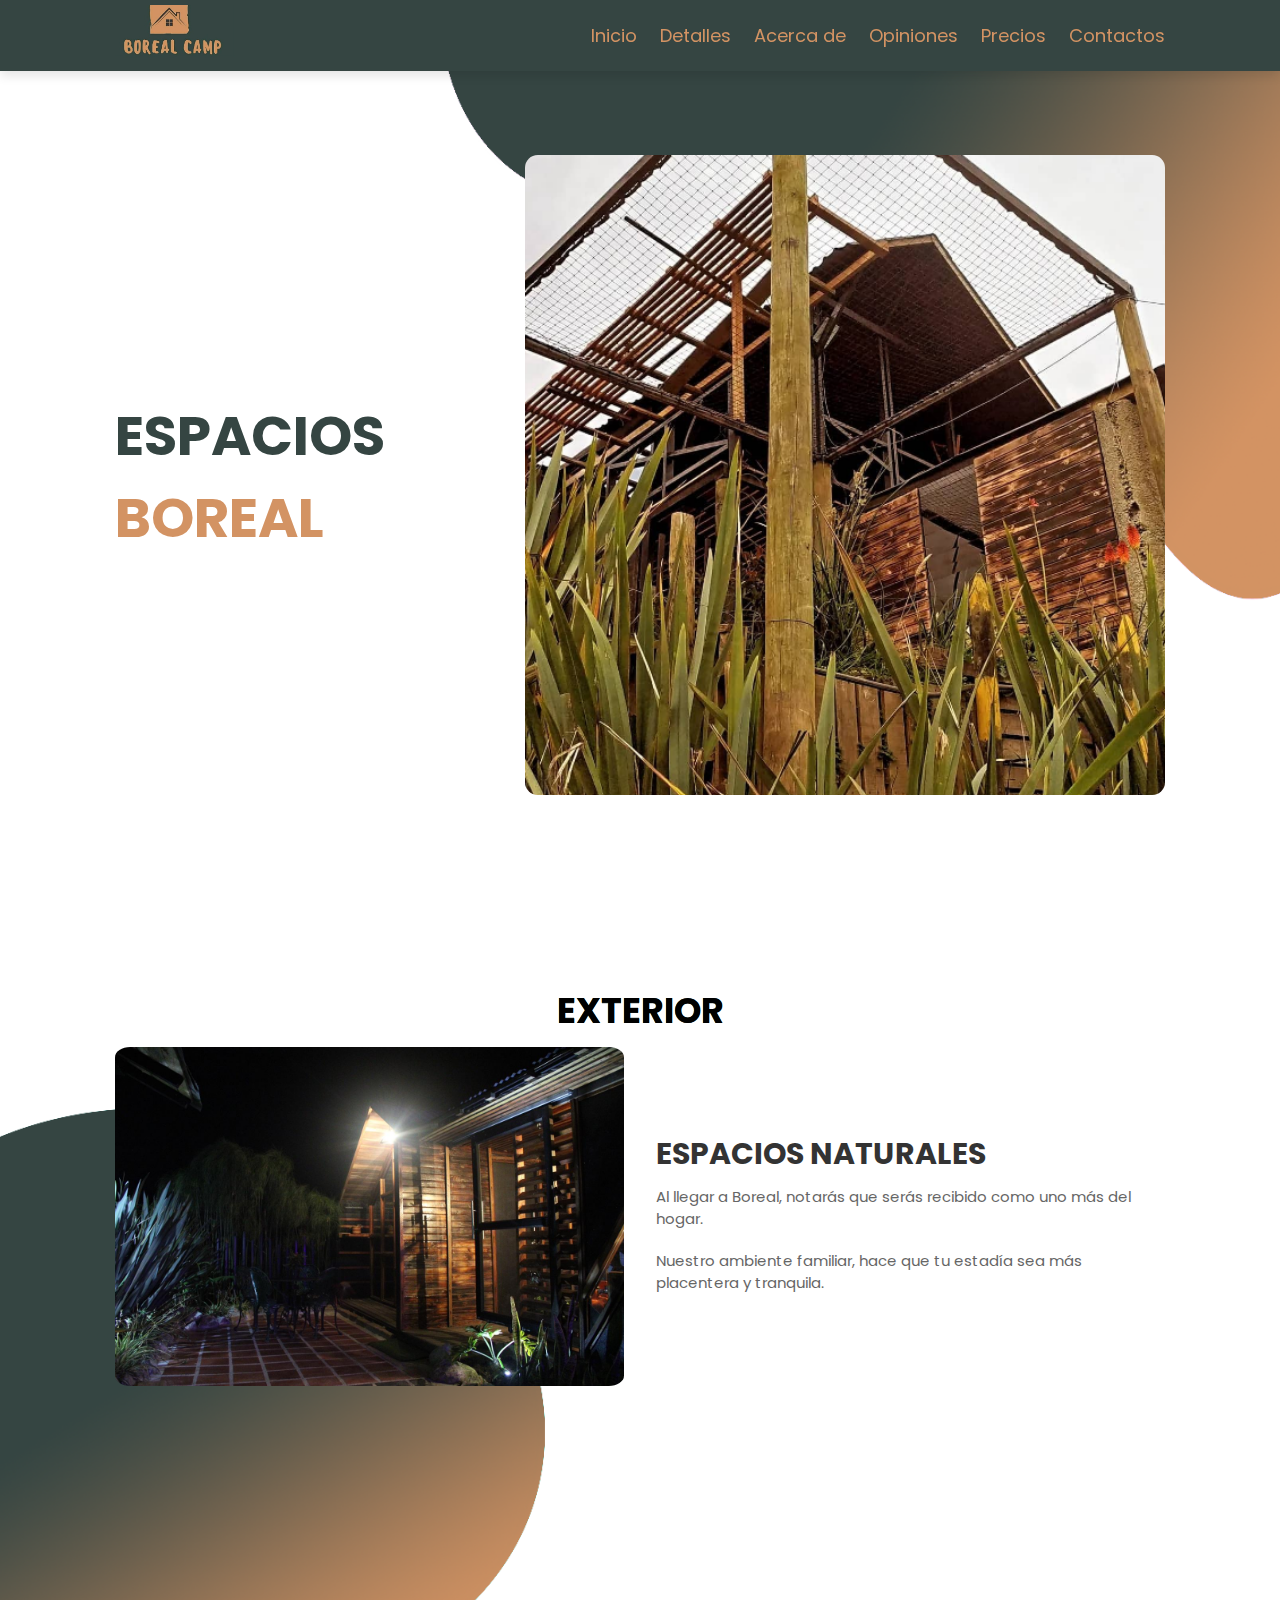
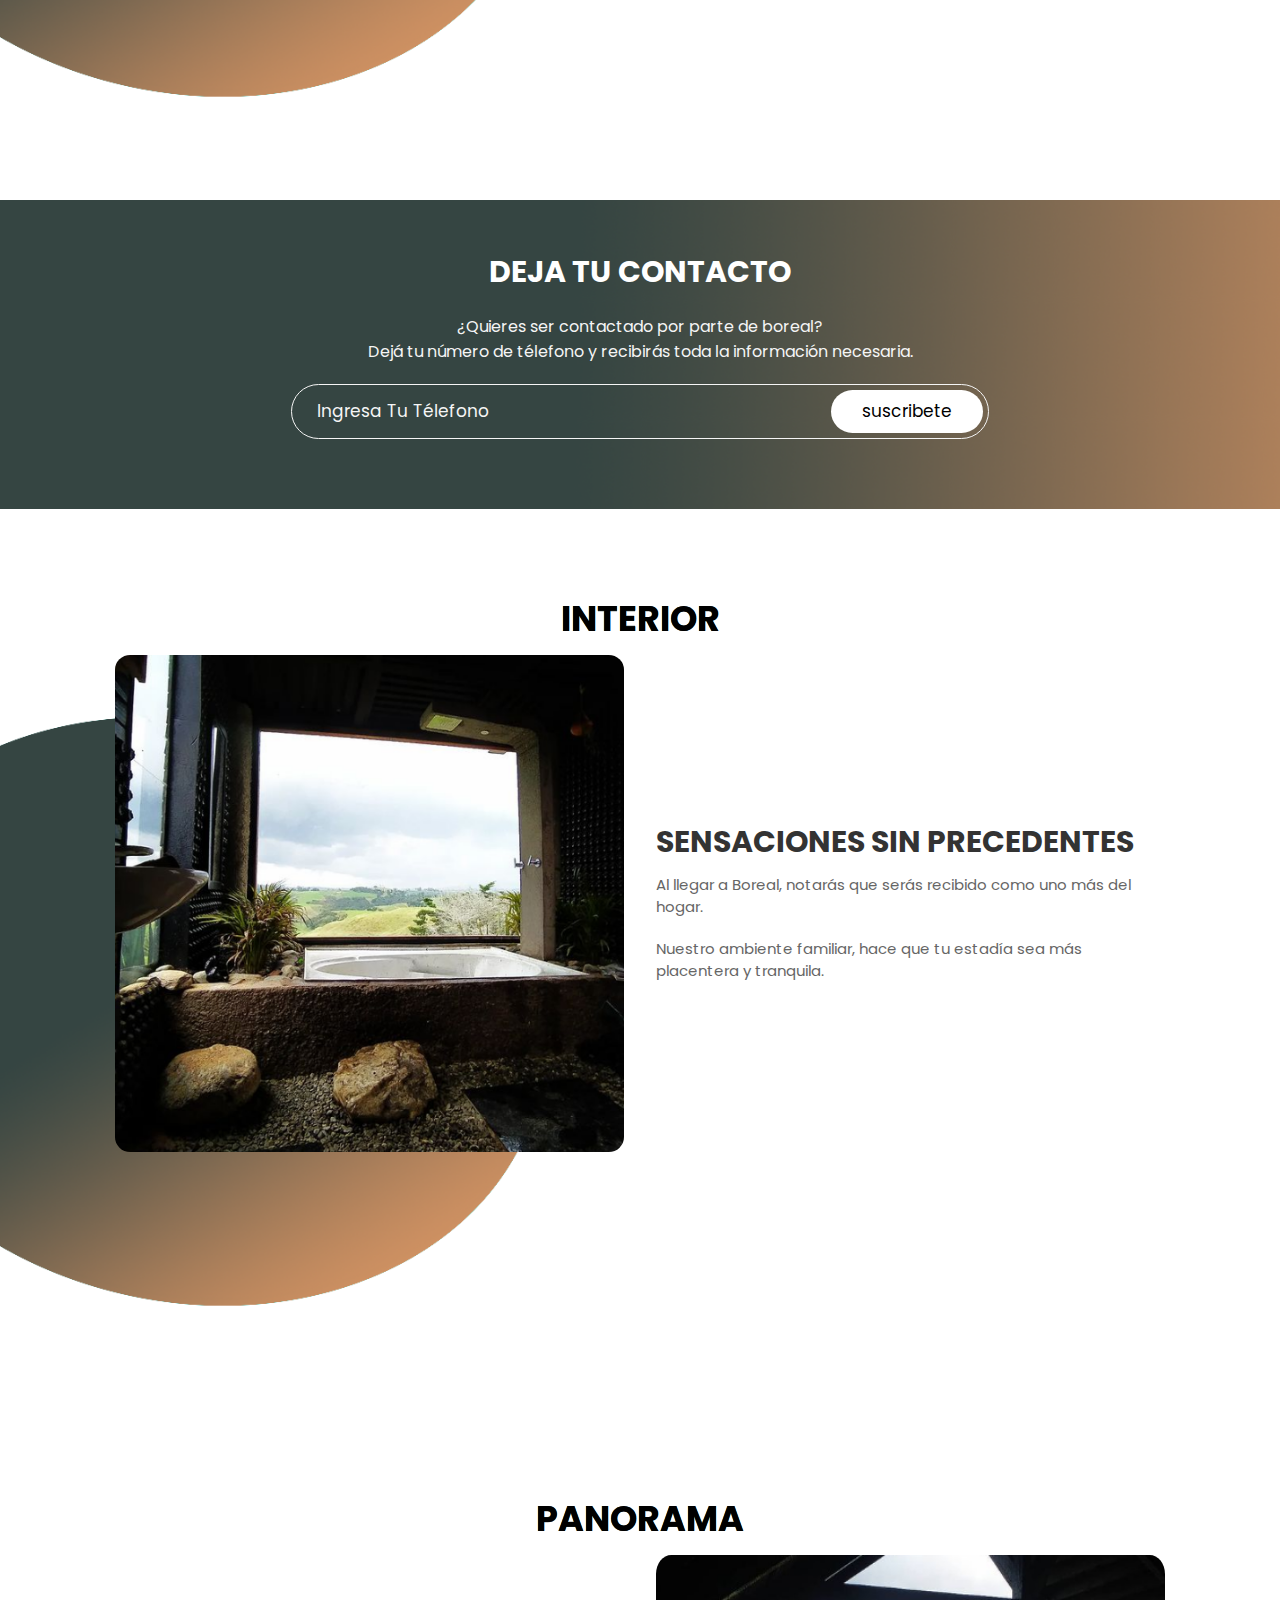
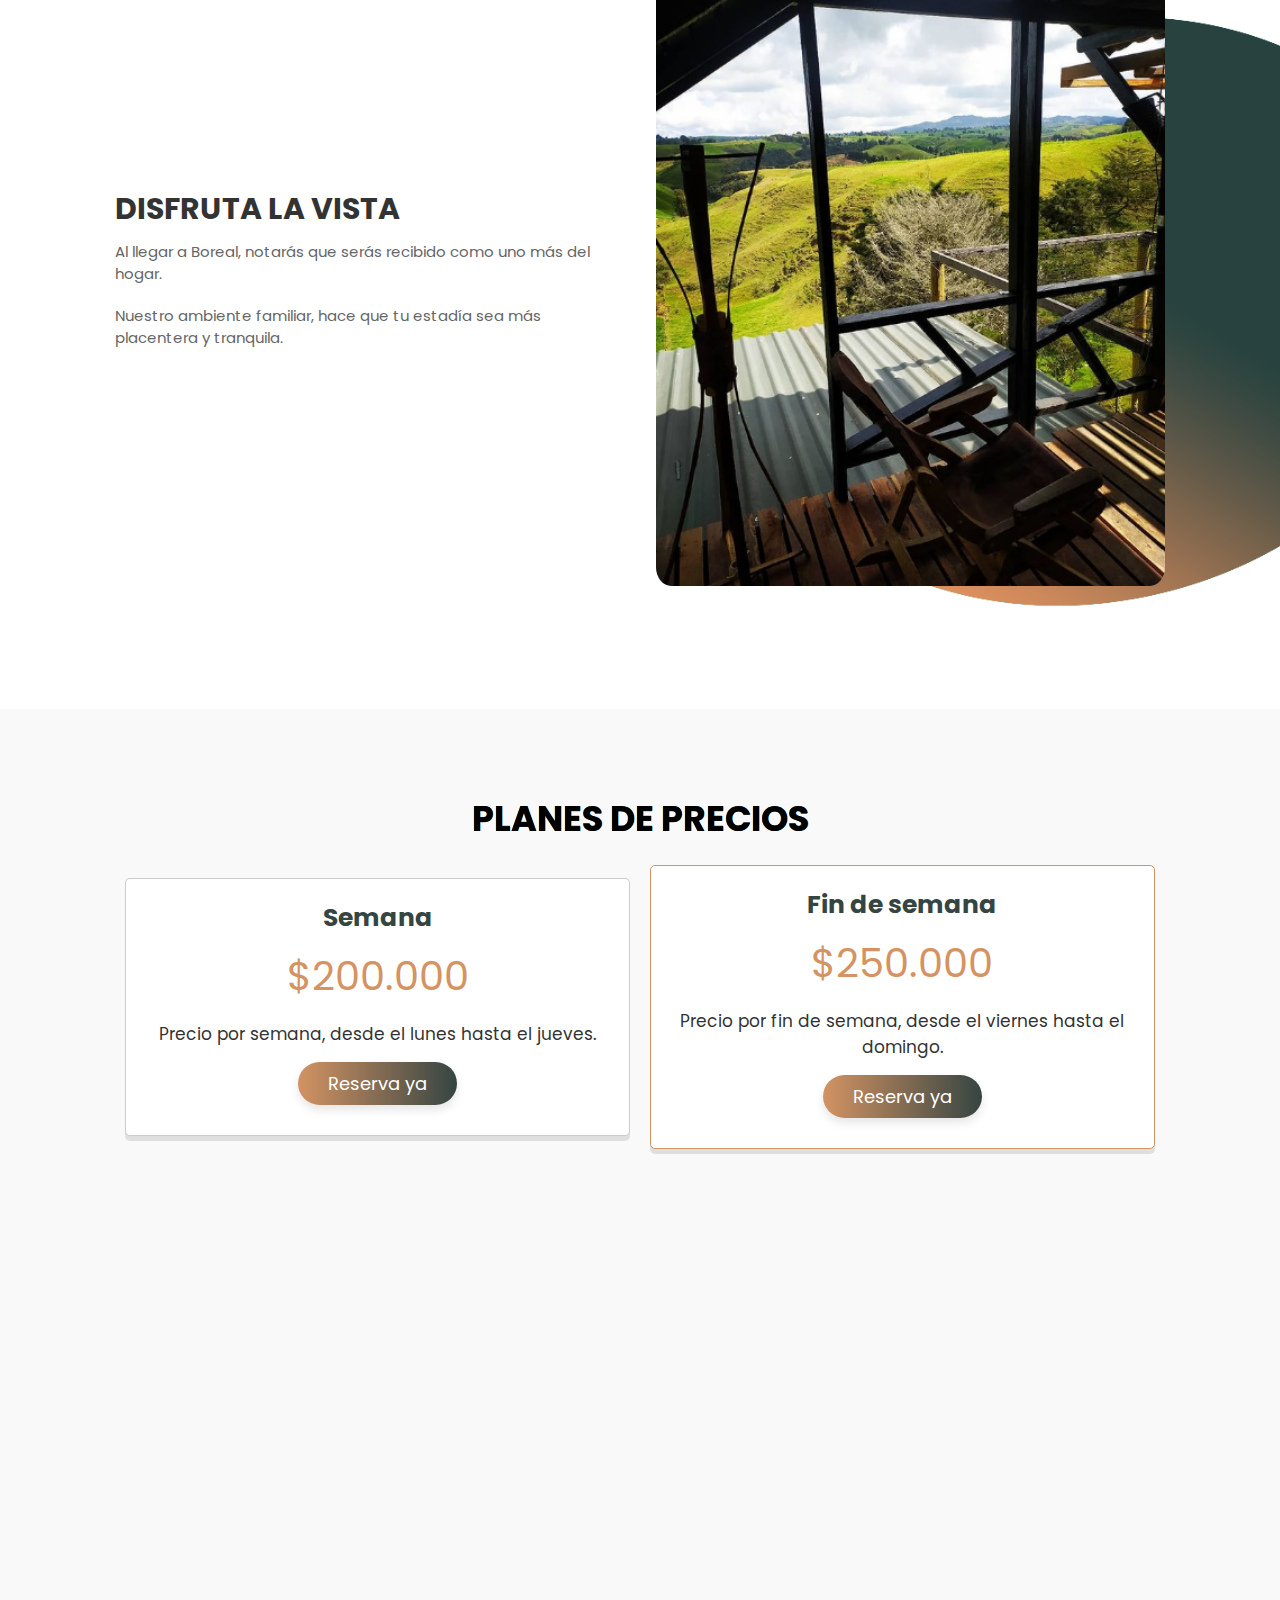
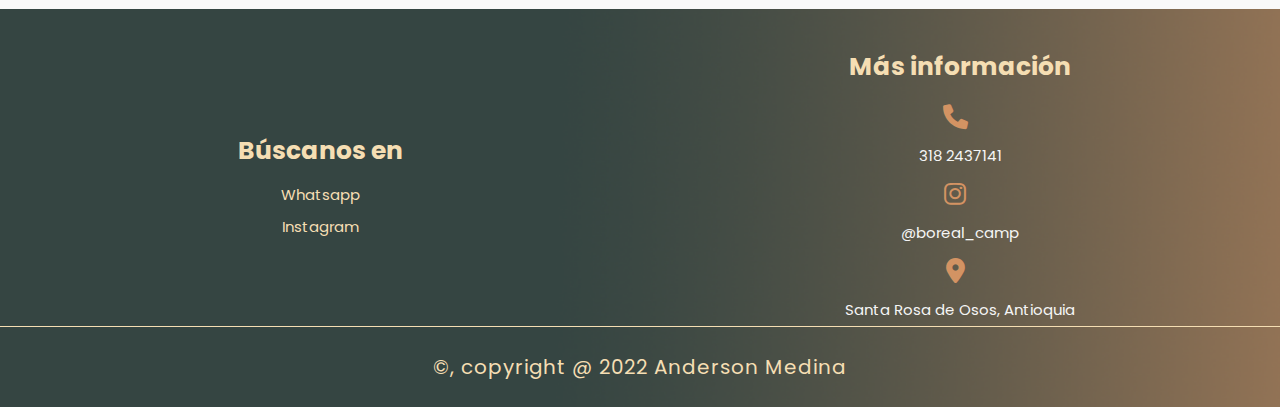
==== Cabana.html @ ec4097bb "2 de abril primer commit" ====
<!DOCTYPE html>
<html lang="en">
<head>
    <meta charset="UTF-8">
    <meta http-equiv="X-UA-Compatible" content="IE=edge">
    <meta name="viewport" content="width=device-width, initial-scale=1.0">
    <title>Boreal</title>
    <link rel="stylesheet" href="https://cdnjs.cloudflare.com/ajax/libs/font-awesome/6.0.0/css/all.min.css">
    <link rel="stylesheet" href="estilosCabana.css">
    <link rel="icon" href="img/icono.png">
</head>
<body>
    <header>
        <a href="index.html" class="logo">
            <span><img src="img/Logo boreal.jpg" alt=""></a>
            
            <input type="checkbox" id="menu-bar">
            <label for="menu-bar" class="fa fa-bars"></label>
        <nav class="navbar">
            <a href="index.html">Inicio</a>
            <a href="index.html">Detalles</a>
            <a href="index.html">Acerca de</a>
            <a href="index.html">Opiniones</a>
            <a href="index.html">Precios</a>
            <a href="index.html">Contactos</a>
        </nav>
    </header>

    <section class="inicio" id="inicio">
        <div class="content">
            <h3>ESPACIOS<span> BOREAL</span></h3>
            
        </div>
        <div class="image">
            <img src="img/Cabaña.png" alt="">
        </div>
    </section>


    <section class="acerca_de" id="acerca_de">
        <h1 class="heading">EXTERIOR</h1>
        <div class="columna">
            <div class="image">
                <img src="img/casa6.jpeg" alt="">
            </div>
            <div class="content">
                <h3>ESPACIOS NATURALES</h3>
                <p>Al llegar a Boreal, notarás que serás recibido como uno más del hogar.</p>

                <p>Nuestro ambiente familiar, hace que tu estadía sea más placentera y tranquila.</p>
            </div>
        </div>
    </section>

    <div class="suscribete">
        
        <h3>DEJA TU CONTACTO</h3>
        <p>¿Quieres ser contactado por parte de boreal? <br>Dejá tu número de télefono y recibirás toda la información necesaria.</p>
        <form action="">
            <input type="email" placeholder="Ingresa tu télefono">
            <input type="submit" value="suscribete">
        </form>

    </div>

    <section class="acerca_de" id="acerca_de">
        <h1 class="heading">INTERIOR</h1>
        <div class="columna">
            <div class="image">
                <img src="img/baño.png" alt="">
            </div>
            <div class="content">
                <h3>SENSACIONES SIN PRECEDENTES</h3>
                <p>Al llegar a Boreal, notarás que serás recibido como uno más del hogar.</p>

                <p>Nuestro ambiente familiar, hace que tu estadía sea más placentera y tranquila.</p>
            </div>
        </div>
    </section>


    <section class="acerca_de2" id="acerca_de">
        <h1 class="heading">PANORAMA</h1>
        <div class="columna">
            <div class="content">
                <h3>DISFRUTA LA VISTA</h3>
                <p>Al llegar a Boreal, notarás que serás recibido como uno más del hogar.</p>

                <p>Nuestro ambiente familiar, hace que tu estadía sea más placentera y tranquila.</p>
            </div>
            <div class="image">
                <img src="img/Paisaje.png" alt="">
            </div>
            
        </div>
    </section>


    <section class="precios" id="precios">
        <h1 class="heading">PLANES DE PRECIOS</h1>
        <div class="caja-contenedor">
            <div class="caja">
                <h3 class="titulo">Semana</h3>
                <div class="tipos">$200.000</div>
                <p>Precio por semana, desde el lunes hasta el jueves.</p>
                <a href="https://api.whatsapp.com/send?phone=573182437141&text=Hola%20%2C%20quiero%20reservar%20en%20BOREAL%20en%20semana" class="btn">Reserva ya</a>
            </div>

            <div class="caja">
                <h3 class="titulo">Fin de semana</h3>
                <div class="tipos">$250.000</div>
                <p>Precio por fin de semana, desde el viernes hasta el domingo.</p>
                <a href="https://api.whatsapp.com/send?phone=573182437141&text=Hola%20%2C%20quiero%20reservar%20en%20BOREAL" class="btn">Reserva ya</a>
            </div>

            <!-- <div class="caja">
                <h3 class="titulo">inalambricos</h3>
                <div class="tipos">$70 <span>/con factura</span></div>
                <ul>
                    <li><i class="fa-solid fa-check"></i> manos libres</li>
                    <li><i class="fa-solid fa-check"></i> resistenes al agua</li>
                    <li><i class="fa-solid fa-check"></i> extra bass</li>
                    <li><i class="fa-solid fa-check"></i> cancelación de ruido</li>
                </ul>
                <a href="#" class="btn">comprar ya</a>
            </div> -->


        </div>


    </section>


    <footer>
        <div class="caja-contenedor">
            <div class="caja-padre">
                <div class="caja">
                    <h3>Búscanos en</h3>
                    <a target="_blank" href="https://l.instagram.com/?u=https%3A%2F%2Fwa.link%2F7dq6bu&e=ATNs80RWkoZMtPtWisZWkWoPeKns6YhQa9OpxYuggXQST0Tpz4KWELQVbfBVNEzQ_MPaGo4HgCzz2hCZCS_V2NM&s=1">Whatsapp</a>
                    <a target="_blank" href="https://www.instagram.com/boreal_camp/">Instagram</a>
                </div>
    
                <div class="caja">
                    <h3>Más información</h3>
                    <div class="info">
                        <i class="fa-solid fa-phone"></i>
                        <p>318 2437141</p>
                    </div>
                    <div class="info">
                        <i class="fa-brands fa-instagram"></i>
                        <p>@boreal_camp</p>
                    </div>
                    
                    <div class="info">
                        <i class="fa-solid fa-location-dot"></i>
                        <p>Santa Rosa de Osos, Antioquia</p>
                    </div>
                </div>
            </div>
            
            <h1 class="creditos">
                &copy, copyright @ 2022 Anderson Medina
            </h1>
        </div>
    </footer>
</body>
</html>
---- estilosCabana.css ----
@import url('https://fonts.googleapis.com/css2?family=Poppins:wght@100;200;300;400;500&display=swap');

:root{
    --verde: #354542;
    --naranja: #d39363;
    --degradado: linear-gradient(90deg, var(--naranja), var(--verde));

}

*{
    font-family: 'Poppins', 'sans-serif';
    margin: 0;
    padding: 0;
    box-sizing: border-box;
    text-decoration: none;
    outline: none;
    border: none;
    
}

*::selection{
    background: var(--naranja);
    color: white;
}

html{
    font-size: 62.4%;
    overflow-x: hidden;
}

body{
    background: #f9f9f9;
}

section{
    min-height: 100vh;
    padding: 0 9%;
    padding-top: 7.5rem;
    padding-bottom: 2rem;
}

.btn{
    display: inline-block;
    margin-top: 1rem;
    padding: .8rem 3rem;
    border-radius: 5rem;
    background: var(--degradado);
    font-size: 1.8rem;
    color: white;
    cursor: pointer;
    box-shadow: 0 .5rem 1rem rgba(0, 0, 0, .1);
    transition: all .3s linear;
}

.btn:hover{
    transform: scale(1.1);
}

.heading{
    text-align: center;
    background: var(--verde);
    -webkit-background-clip: text;
    background-clip: text;
    font-size: 3.5rem;
    text-transform: uppercase;
    padding: 1rem;

}


header{
    position: fixed;
    top: 0ch;
    left: 0%;
    width: 100%;
    background-color: var(--verde);
    box-shadow: 0 .5rem 1rem rgb(0, 0, 0, .1);
    padding: 0.5rem 9%;
    display: flex;
    align-items: center;
    justify-content: space-between;
    z-index: 1000;

}

header .logo{
    font-size: 2rem;
    color: var(--verde);
}

header .logo img{
    width: 12rem;
}

header .navbar a{
    font-size: 1.8rem;
    margin-left: 2rem;
    color: var(--naranja);
}

header .navbar a:hover{
    color: #a56f45;
}

header input{
    display: none;
}

header label{
    font-size: 3rem;
    color: var(--naranja);
    cursor: pointer;
    visibility: hidden;
    opacity: 0;
}

.inicio{
    display: flex;
    align-items: center;
    justify-content: center;
    background: url('img/inicio_fondo.png') no-repeat;
    background-size: cover;
    background-position: center;

}

.inicio .image img{
    width: 50vw;
    border-radius: 2%;
}


.inicio .content h3{
    font-size: 5.5rem;
    color: var(--verde);
    text-transform: uppercase;
}

.inicio .content h3 span{
    color: var(--naranja);
    text-transform: uppercase;
}

.inicio .content p{
    font-size: 1.7rem;
    color: #666;
    padding: 1rem 0;
}

.detalles .caja-contenedor{
    display: flex;
    align-items: center;
    justify-content: center;
    flex-wrap: wrap;
}

.detalles .caja-contenedor .caja{
    flex: 1 1 30rem;
    background: white;
    border-radius: 0.5rem;
    border: .1rem solid rgb(0, 0, 0, .2);
    box-shadow: 0 .5rem 1rem rgba(0, 0, 0, .1);
    margin: 1.5rem;
    padding: 3rem 2rem;
    border-radius: .5rem;
    text-align: center;
    transition: .2s linear;


}


.detalles .caja-contenedor .caja i{
    font-size: 10rem;
    color: var(--verde);
}

.detalles .caja-contenedor .caja h3{
    font-size: 2rem;
    color: #333;
    padding-top: 1rem;
}

.detalles .caja-contenedor .caja p{
    font-size: 1.3rem;
    color: #666;
    padding: 1rem 0;
    

}

.acerca_de{
    background: url('img/fondo_2.png') no-repeat;
    background-size: cover;
    background-position: center;
    padding-bottom: 3rem;

} 

.acerca_de .columna{
    display: flex;
    align-items: center;
    justify-content: center;
    flex-wrap: wrap;
}

.acerca_de .columna .image{
    flex: 1 1 40rem;
    margin-right: 3%;
}

.acerca_de .columna .image img{
    width: 100%;
    border-radius: 3%;
}

.acerca_de .columna .content{
    flex: 1 1 40rem;
}
 
.acerca_de .columna .content h3{
    font-size: 3rem;
    color: #333;
}

.acerca_de .columna .content p{
    font-size: 1.5rem;
    color: #666;
    padding: 1rem 0;
}

.acerca_de .columna .content .bottons a:last-child{ 
    margin-left: 2rem;    
}




.acerca_de2{
    background: url('img/fondo_panorama.png') no-repeat;
    background-size: cover;
    background-position: center;
    padding-bottom: 3rem;

} 

.acerca_de2 .columna{
    display: flex;
    align-items: center;
    justify-content: center;
    flex-wrap: wrap;
}

.acerca_de2 .columna .image{
    flex: 1 1 40rem;
    margin-left: 3%;
}

.acerca_de2 .columna .image img{
    width: 100%;
    border-radius: 3%;
}

.acerca_de2 .columna .content{
    flex: 1 1 40rem;
}
 
.acerca_de2 .columna .content h3{
    font-size: 3rem;
    color: #333;
}

.acerca_de2 .columna .content p{
    font-size: 1.5rem;
    color: #666;
    padding: 1rem 0;
}

.acerca_de2 .columna .content .bottons a:last-child{ 
    margin-left: 2rem;    
}


.suscribete{
    text-align: center;
    padding: 5rem 1rem;
    background: url('img/fondo_sub.png');
    background-size: cover;
    background-position: center;
}

.suscribete h3{
    color: white;
    font-size: 3rem;
    text-transform: uppercase;
}

.suscribete p{
    color: whitesmoke;
    font-size: 1.6rem;
    margin: 2rem auto;
    width: 70rem;
}

.suscribete form{
    display: flex;
    max-width: 70rem;
    border: .2rem solid whitesmoke;
    padding: .5rem;
    border-radius: 5rem;
    margin: 2rem auto;
    height: 5.5rem;
}


.suscribete form input[type='email']{
    padding: 0 2rem;
    font-size: 1.7rem;
    background: none;
    width: 100%;
    color: white;
    text-transform: none;
    background: none;
}

.suscribete form input[type='email']::placeholder{
    color: whitesmoke;
    text-transform: capitalize;

}


.suscribete form input[type="submit"]{
    background: white;
    width: 20rem;
    font-size: 1.7rem;
    border-radius: 5rem;
    cursor: pointer;
    color: black;
}


.suscribete form input[type="submit"]:hover{
    color: var(--naranja);
}




.opiniones .caja-contenedor{
    display: flex;
    align-items: center;
    justify-content: center;
    flex-wrap: wrap;
}


.opiniones .caja-contenedor .caja{
    background-color: white;
    margin: 1rem;
    padding: 1rem;
    text-align: center;
    position: relative;
    border: .1rem solid rgba(0, 0, 0, .2);
    box-shadow: 0 .5rem 1rem rgb(0, 0, 0, .1);
    flex: 1 1 30rem;
    border-radius: .5rem;
}

.opiniones .caja-contenedor .caja .fa-atom{
    position: absolute;
    top: 1rem;
    right: 2rem;
    font-size: 8rem;
    color: var(--naranja);
    opacity: .3;
}

.opiniones .caja-contenedor .caja .user img{
    border-radius: 50%;
    object-fit: cover;
    height: 8rem;
    width: 8rem;
    margin-top: 2rem;
}

.opiniones .caja-contenedor .caja .user h3{
    color: var(--verde);
    font-size: 2rem;
}

.opiniones .caja-contenedor .caja .user .stars i{
    color: var(--verde);
    font-size: 1.5rem;
    padding: 1rem 0;
}

.opiniones .caja-contenedor .caja .user .comentarios{
    color: #666;
    font-size: 1.5rem;
    padding: 1rem;


}

.ubicacion{
    text-align: center;
}

.ubicacion h1{
    font-size: 5.5rem;
    color: var(--verde);
    text-transform: uppercase;
}



.precios .caja-contenedor{
    display: flex;
    align-items: center;
    justify-content: center;
    flex-wrap: wrap;
}

.precios .caja-contenedor .caja{
    flex: 1 1 28rem;
    margin: 1rem;
    padding: 1rem;
    background: white;
    border: .1rem solid rgb(0, 0, 0, .2);
    box-shadow: 0 .5rem rgba(0, 0, 0, .1);
    border-radius: .5rem;
    text-align: center;
    padding-bottom: 3rem;

}


.precios .caja-contenedor .caja:nth-child(2), .precios .caja-contenedor .caja:hover{
    border: .2rem solid var(--naranja);
}


.precios .caja-contenedor .caja .titulo{
    color: var(--verde);
    font-size: 2.5rem;
    padding-top: 1rem;
}


.precios .caja-contenedor .tipos{
    font-size: 4rem;
    color: var(--naranja);
    padding: 1rem 0;
}

.precios .caja-contenedor .caja .tipos span{
    font-size: 2rem;
}


.precios .caja-contenedor .caja ul{
    padding: 1rem 0;
    list-style: none;
}

.precios .caja-contenedor .caja p{
    font-size: 1.7rem;
    color: #333;
    padding: .5rem 0;
}

.precios .caja-contenedor .caja ul li .fa-check{
    color: lightgreen;
}

.precios .caja-contenedor .caja ul li .fa-x{
    color: red;
}


.contactos{
    display: flex;
    align-items: center;
    justify-content: center;
    flex-wrap: wrap;
    padding-bottom: 4rem;
}

.contactos .image{
    flex: 1 1 40rem;
}


.contactos .image img{
    width: 100%;
    padding: 2rem;
}

.contactos form{
    flex: 1 1 40rem;
    padding: 2rem 3rem;
    border: .1rem solid rgba(0, 0, 0, .2);
    box-shadow: 0 .5rem 1rem rgba(0, 0, 0, .1);
    border-radius: .5rem;
    background: white;
}

.contactos .heading{
    text-align: left;
    padding: 0;
    padding-bottom: 2rem;
}

.contactos form .inputcaja{
    position: relative;
}

.contactos form .inputcaja input, .contactos form .inputcaja textarea{
    width: 100%;
    background: none;
    color: #333;
    margin: 1.5rem 0;
    padding: .5rem 0;
    font-size: 1.7rem;
    border-bottom: .1rem solid rgba(0, 0, 0, .1);
    text-transform: none; 
}

.contactos form .inputcaja textarea{
    resize: none;
    height: 13rem;
}

.contactos form .inputcaja label{
    position: absolute;
    top: 1.7rem;
    left: 0;
    font-size: 1.7rem;
    color: #666;
    transition: .2s linear;
}

.contactos form .inputcaja input:focus ~ label, .contactos form .inputcaja input:valid ~ label, .contactos form .inputcaja textarea:focus ~ label, .contactos form .inputcaja textarea:valid ~ label{
    top:-.5rem;
    font-size: 1.5rem;
    color: var(--naranja);
}

footer{
    padding-top: 3rem;
    background: url(img/fondo_sub.png) no-repeat;
    background-size: cover;
    background-position: center;
}

footer .caja-contenedor{
    display: block;
    flex-wrap: wrap;
}

footer .caja-padre{
    display: flex;
    text-align: center;
    justify-content: center;
    align-items: center;
}

footer .caja-contenedor .caja{
    flex: 1 1 25rem;
}

footer .caja-contenedor .caja h3{
    font-size: 2.5rem;
    padding: 1rem 0;
    color: wheat;
}

footer .caja-contenedor .caja p{
    font-size: 1.5rem;
    padding: .5rem 0;
    color: whitesmoke;
}

footer .caja-contenedor .caja a{
    display: block;
    font-size: 1.5rem;
    padding: .5rem 0;
    color: wheat;
}

footer .caja-contenedor .caja a:hover{
    text-decoration: underline;
}

footer .caja-contenedor .caja .info{
    display: block;
    align-items: center;
}

footer .caja-contenedor .caja .info i{
    margin: 1rem 0;
    margin-right: 1rem;
    border-radius: 50%;
    color: var(--naranja);
    font-size: 2.5rem;
    text-align: center;
}

footer .creditos{
    font-size: 2rem;
    font-weight: normal;
    letter-spacing: .1rem;
    color: wheat;
    border-top: .1rem solid wheat;
    padding: 2.5rem 1rem;
    text-align: center;
}

@media(max-width: 1200px){
    html{
        font-size: 55%;
    }
}

@media(max-width: 990px){
    section{
        padding: 0 3%;
        padding-top: 7.5rem;
        padding-bottom: 2rem;
    }
}



@media(max-width: 768px){
    header label{
        visibility: visible;
        opacity: 1;

    }

    header .navbar{
        position: absolute;
        top: 100%;
        left: 0;
        width: 100%;
        background: white;
        padding: 1rem 2rem;
        border-top: .1rem solid rgba(0, 0, 0, .2);
        box-shadow: 0 .5rem 1rem rgba(0, 0, 0, .1);
        transform-origin: top;
        transform: scaleY(0);
        opacity: 0;
        transition: .2s linear;
    }

    header .navbar a{
        display: block;
        margin: 2rem 0;
        font-size: 2rem;

    }

    header input:checked ~ .navbar{
        transform: scaleY(1);
        opacity: 1;
    }

    header input:checked ~ label::before{
        content: '\f00d';
    }

    .inicio{
        flex-flow: column-reverse;
    }

    .inicio .image img{
        width: 100%;
    }

    .inicio .content h3{
        font-size: 3.6rem;
    }

    .inicio .content p{
        font-size: 1.5rem;
    }

    .acerca_de{
        background-position: right;
    }

    .suscribete p{
        width: auto;

    }
}

@media(max-width:450px){
    html{
        font-size: 49%;

    }

    .acerca_de .columna .content .bottons a{
        width: 100%;
        text-align: center;
    }

    .acerca_de .columna .content .bottons a:last-child{
        margin: 1rem 0;

    }

}
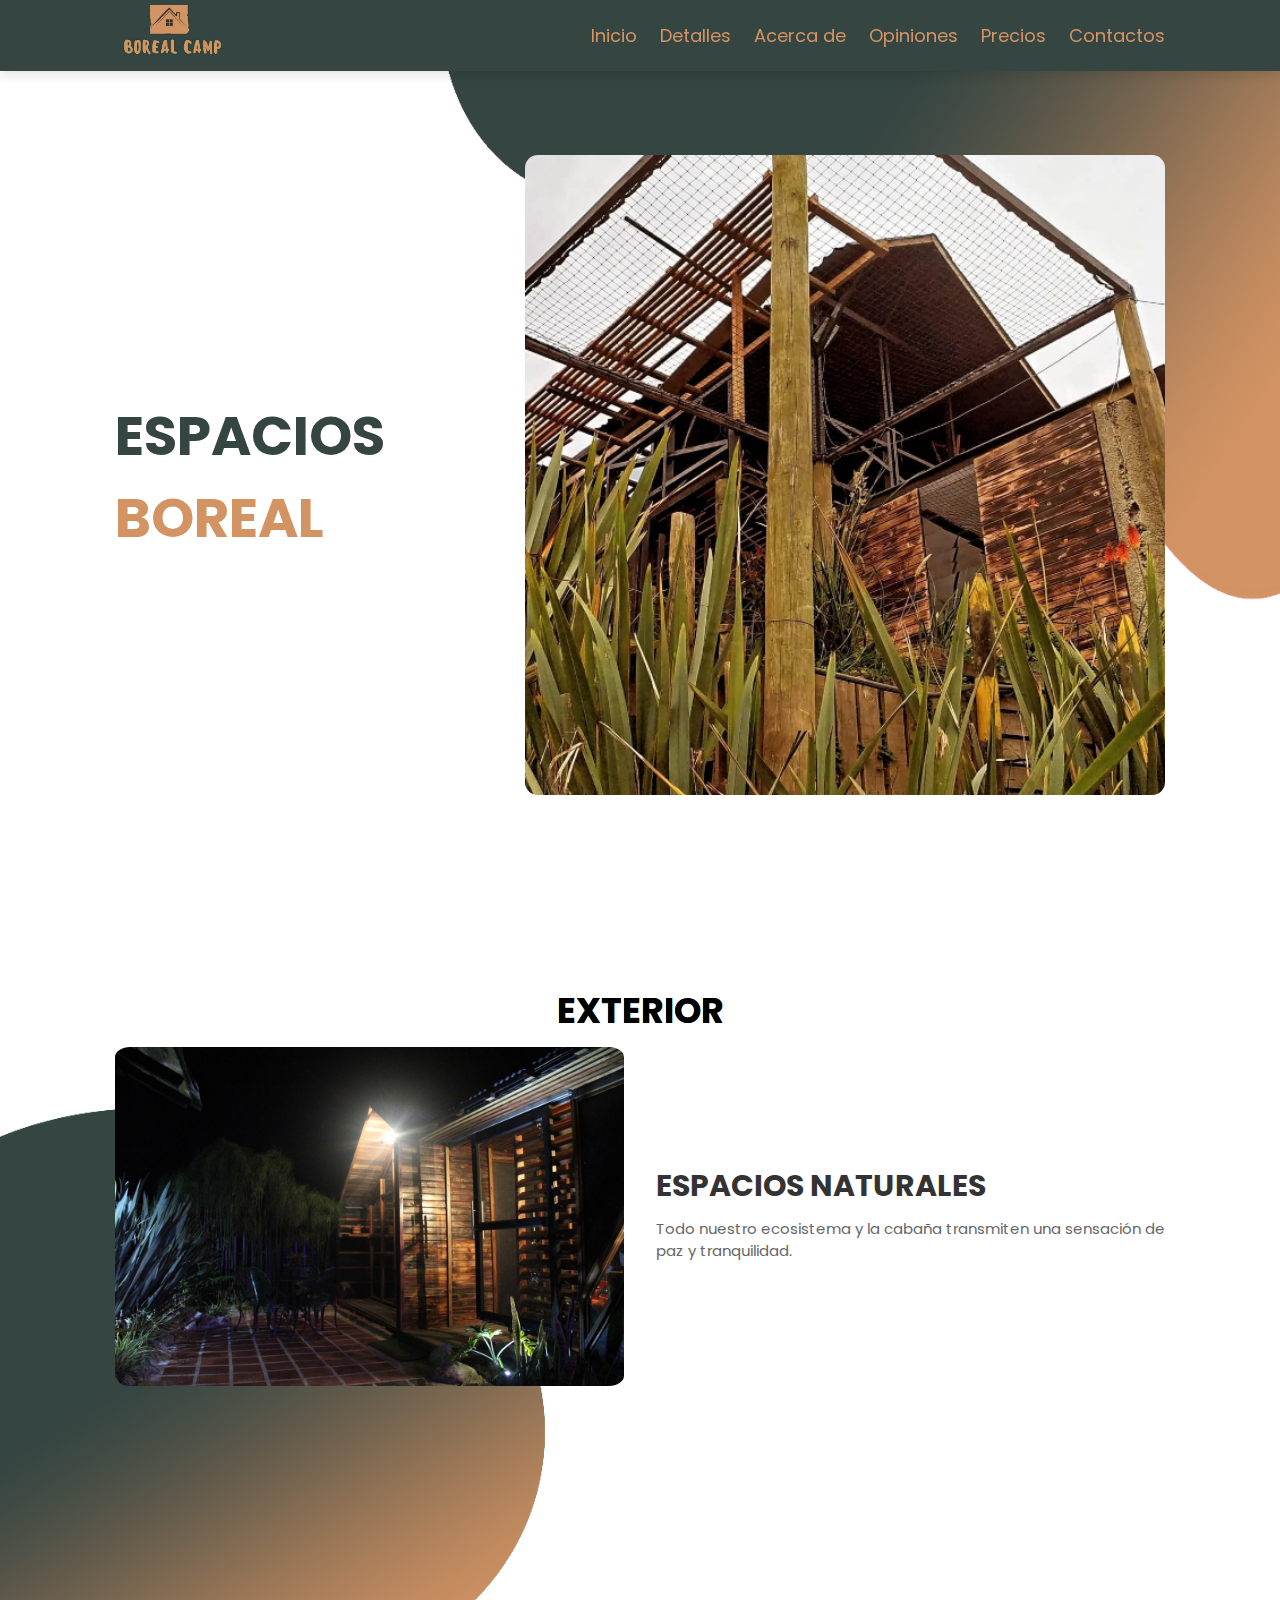
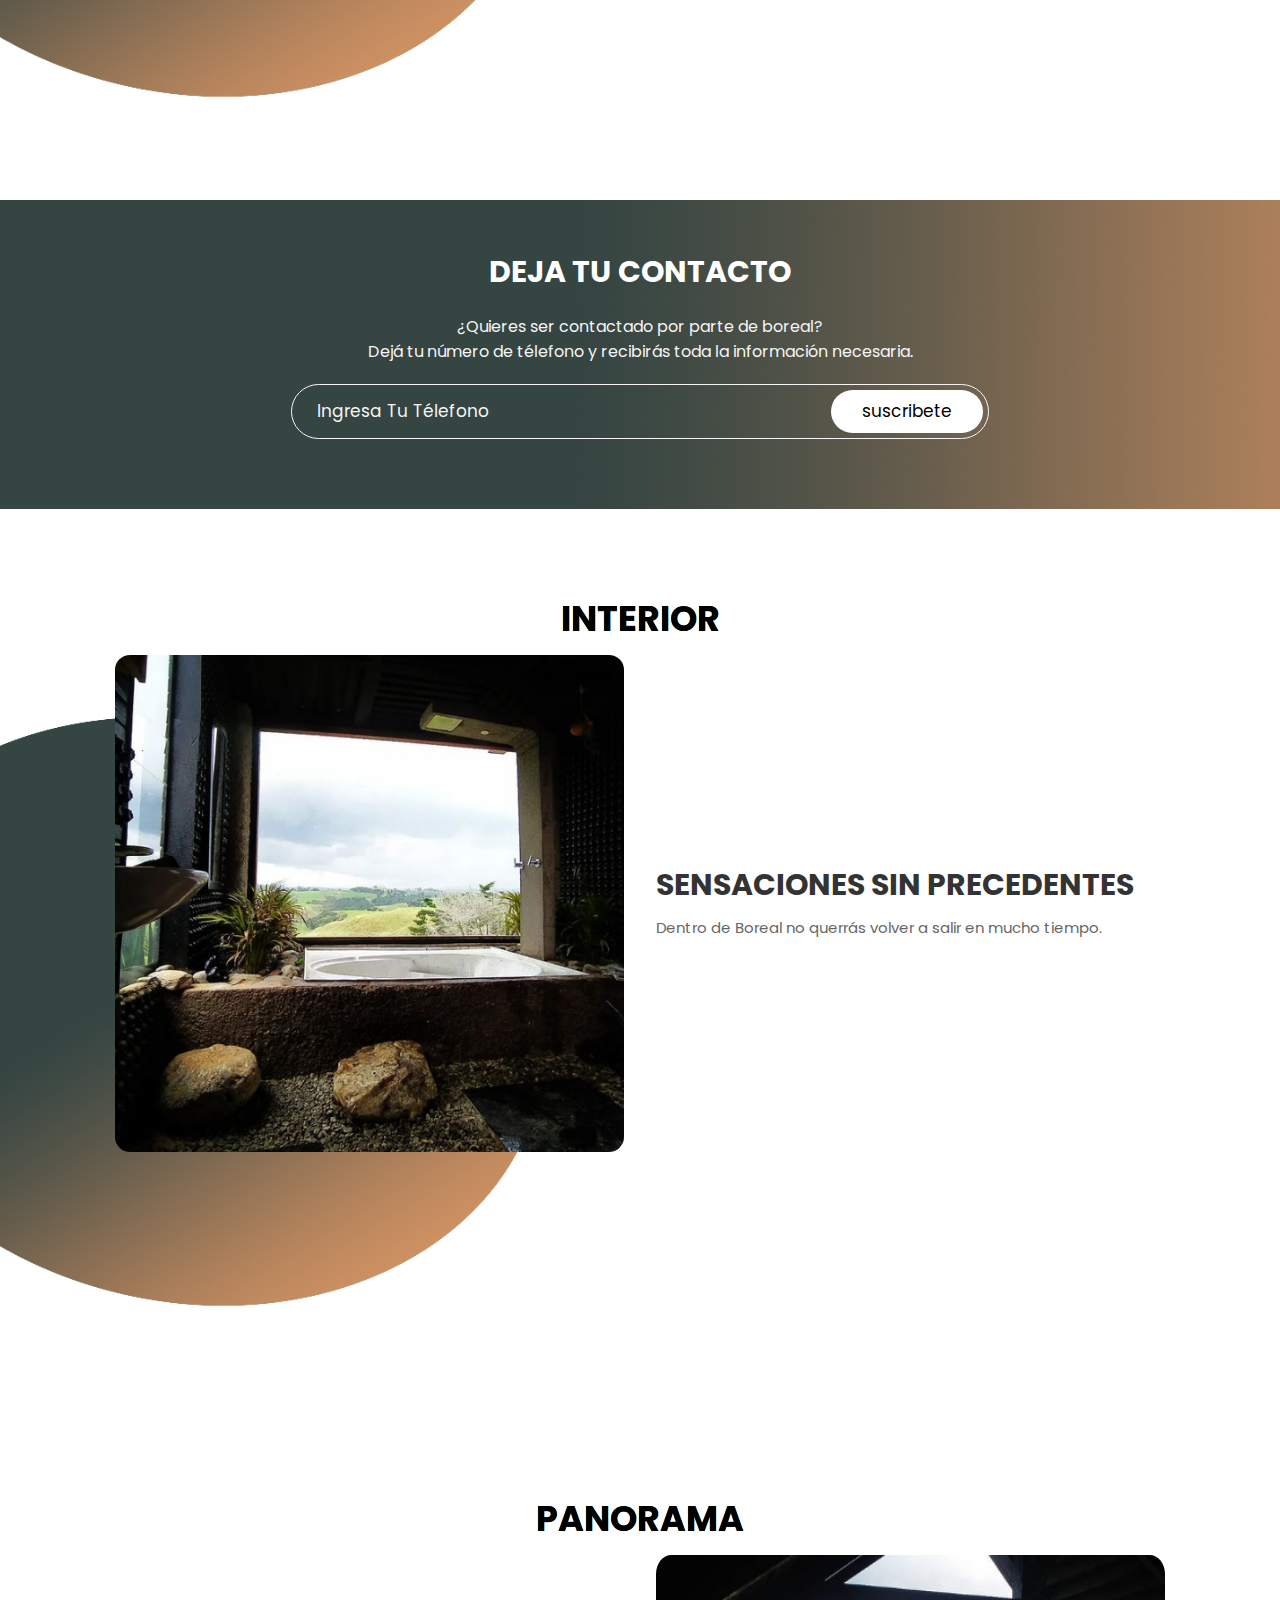
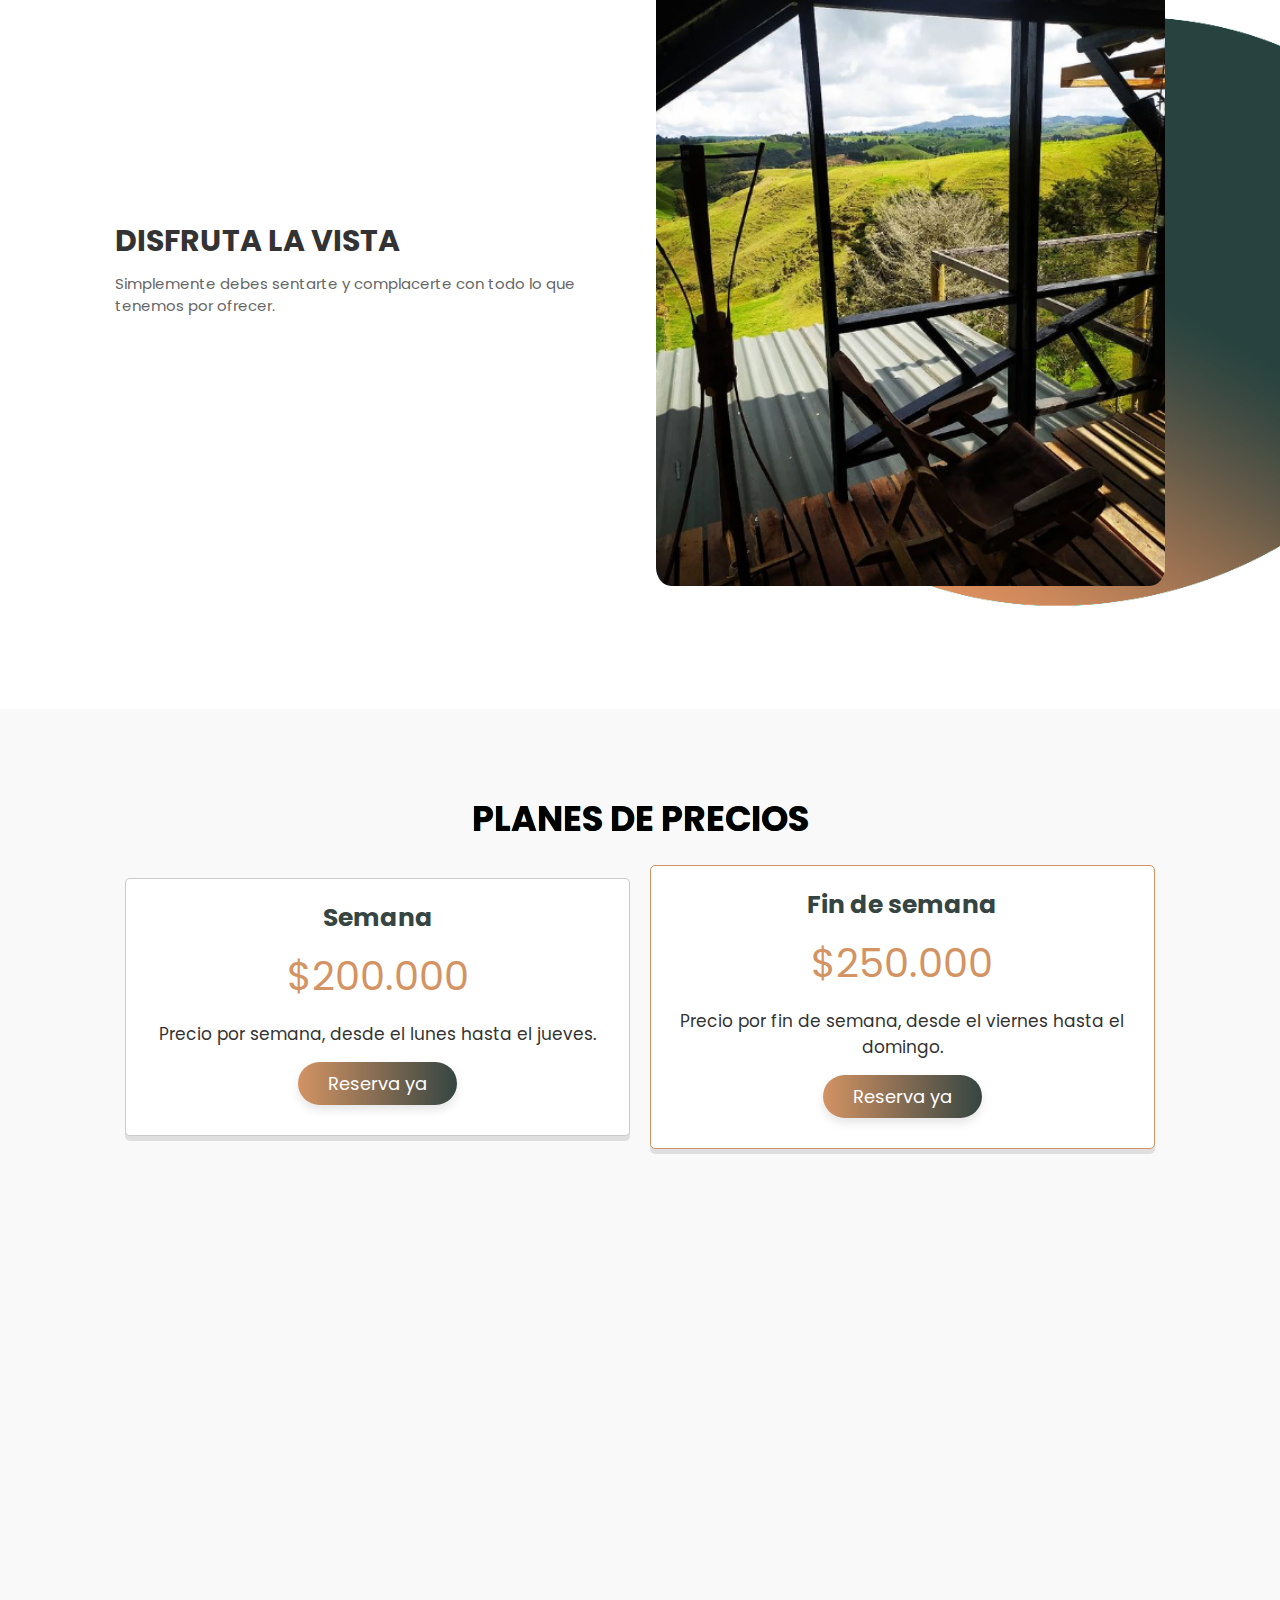
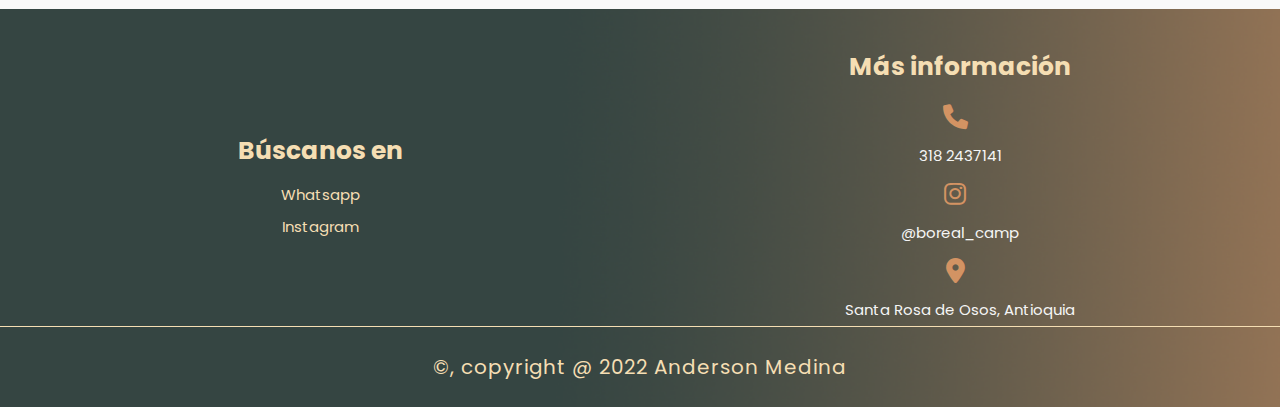
==== commit feb7b635: "Commit en nosotros" ====
--- a/Cabana.html
+++ b/Cabana.html
@@ -45,9 +45,7 @@
             </div>
             <div class="content">
                 <h3>ESPACIOS NATURALES</h3>
-                <p>Al llegar a Boreal, notarás que serás recibido como uno más del hogar.</p>
-
-                <p>Nuestro ambiente familiar, hace que tu estadía sea más placentera y tranquila.</p>
+                <p>Todo nuestro ecosistema y la cabaña transmiten una sensación de paz y tranquilidad.</p>
             </div>
         </div>
     </section>
@@ -71,9 +69,7 @@
             </div>
             <div class="content">
                 <h3>SENSACIONES SIN PRECEDENTES</h3>
-                <p>Al llegar a Boreal, notarás que serás recibido como uno más del hogar.</p>
-
-                <p>Nuestro ambiente familiar, hace que tu estadía sea más placentera y tranquila.</p>
+                <p>Dentro de Boreal no querrás volver a salir en mucho tiempo.</p>
             </div>
         </div>
     </section>
@@ -84,9 +80,7 @@
         <div class="columna">
             <div class="content">
                 <h3>DISFRUTA LA VISTA</h3>
-                <p>Al llegar a Boreal, notarás que serás recibido como uno más del hogar.</p>
-
-                <p>Nuestro ambiente familiar, hace que tu estadía sea más placentera y tranquila.</p>
+                <p>Simplemente debes sentarte y complacerte con todo lo que tenemos por ofrecer.</p>
             </div>
             <div class="image">
                 <img src="img/Paisaje.png" alt="">
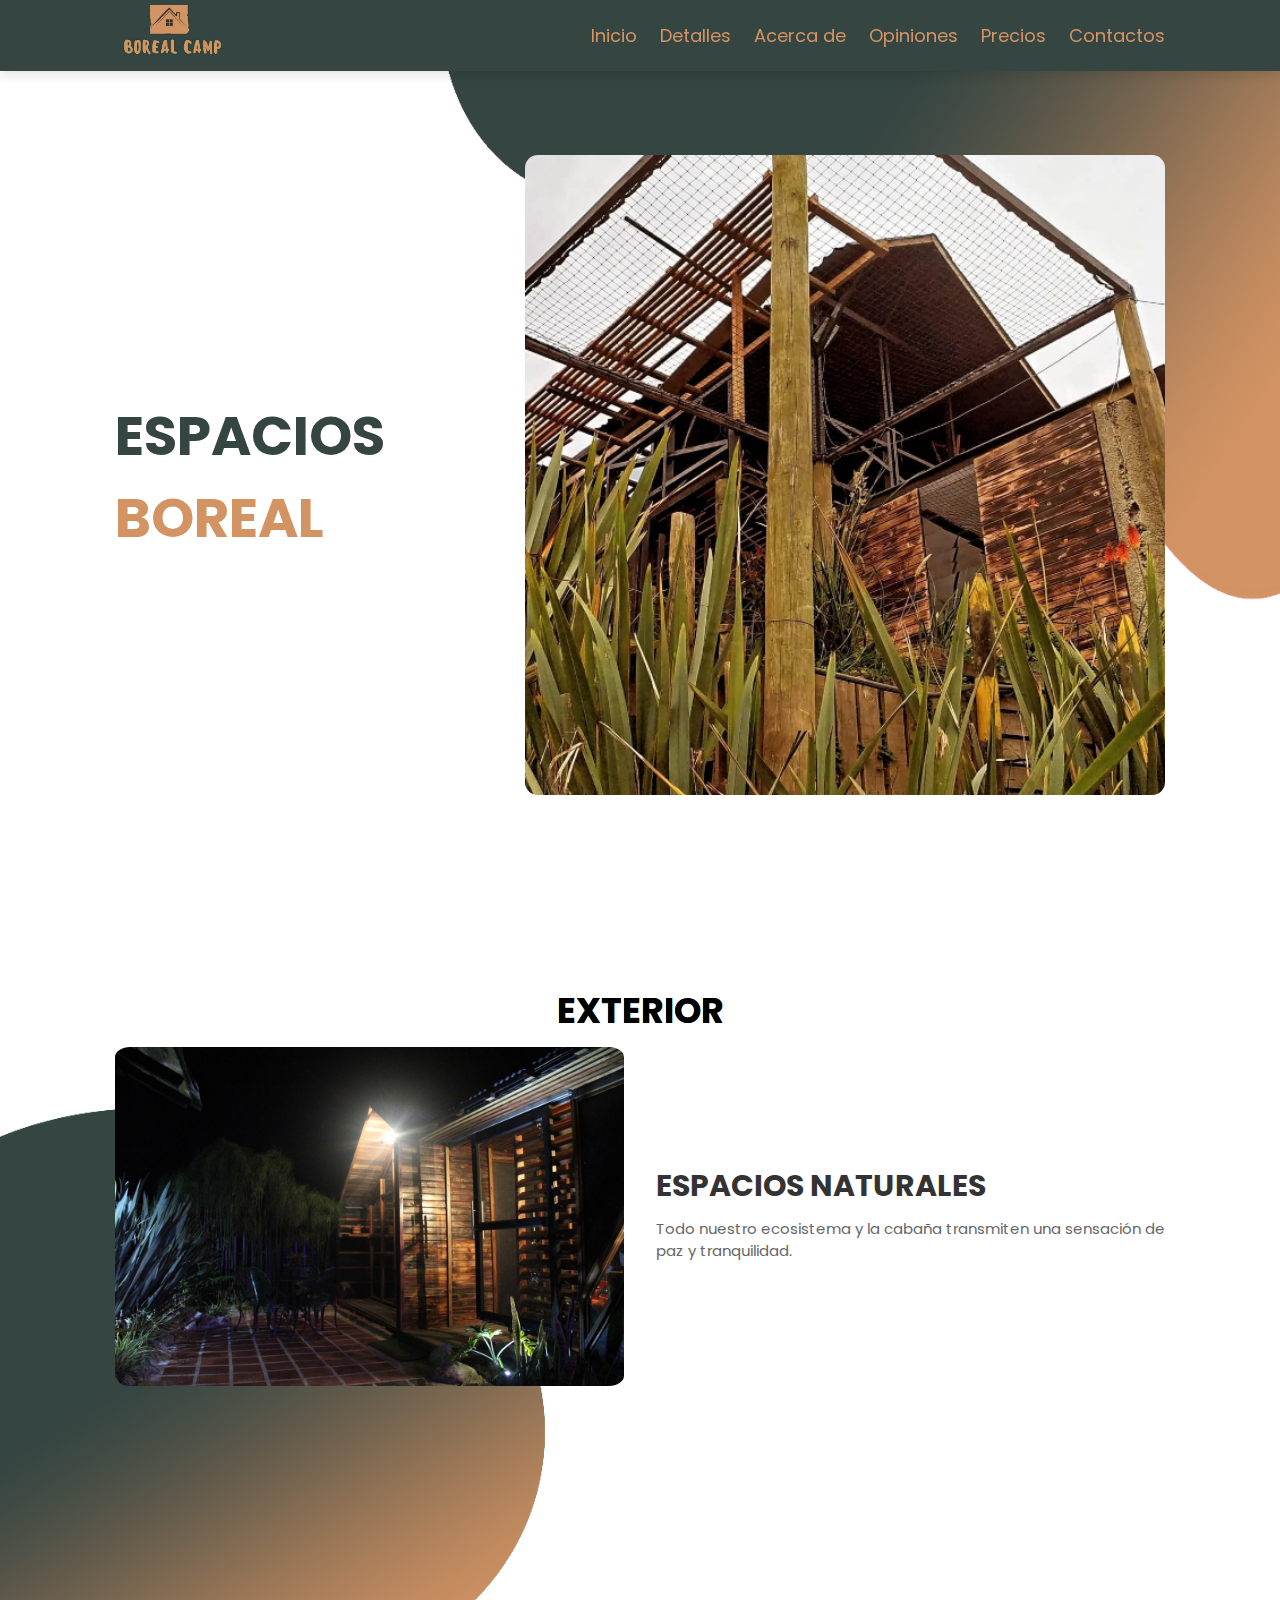
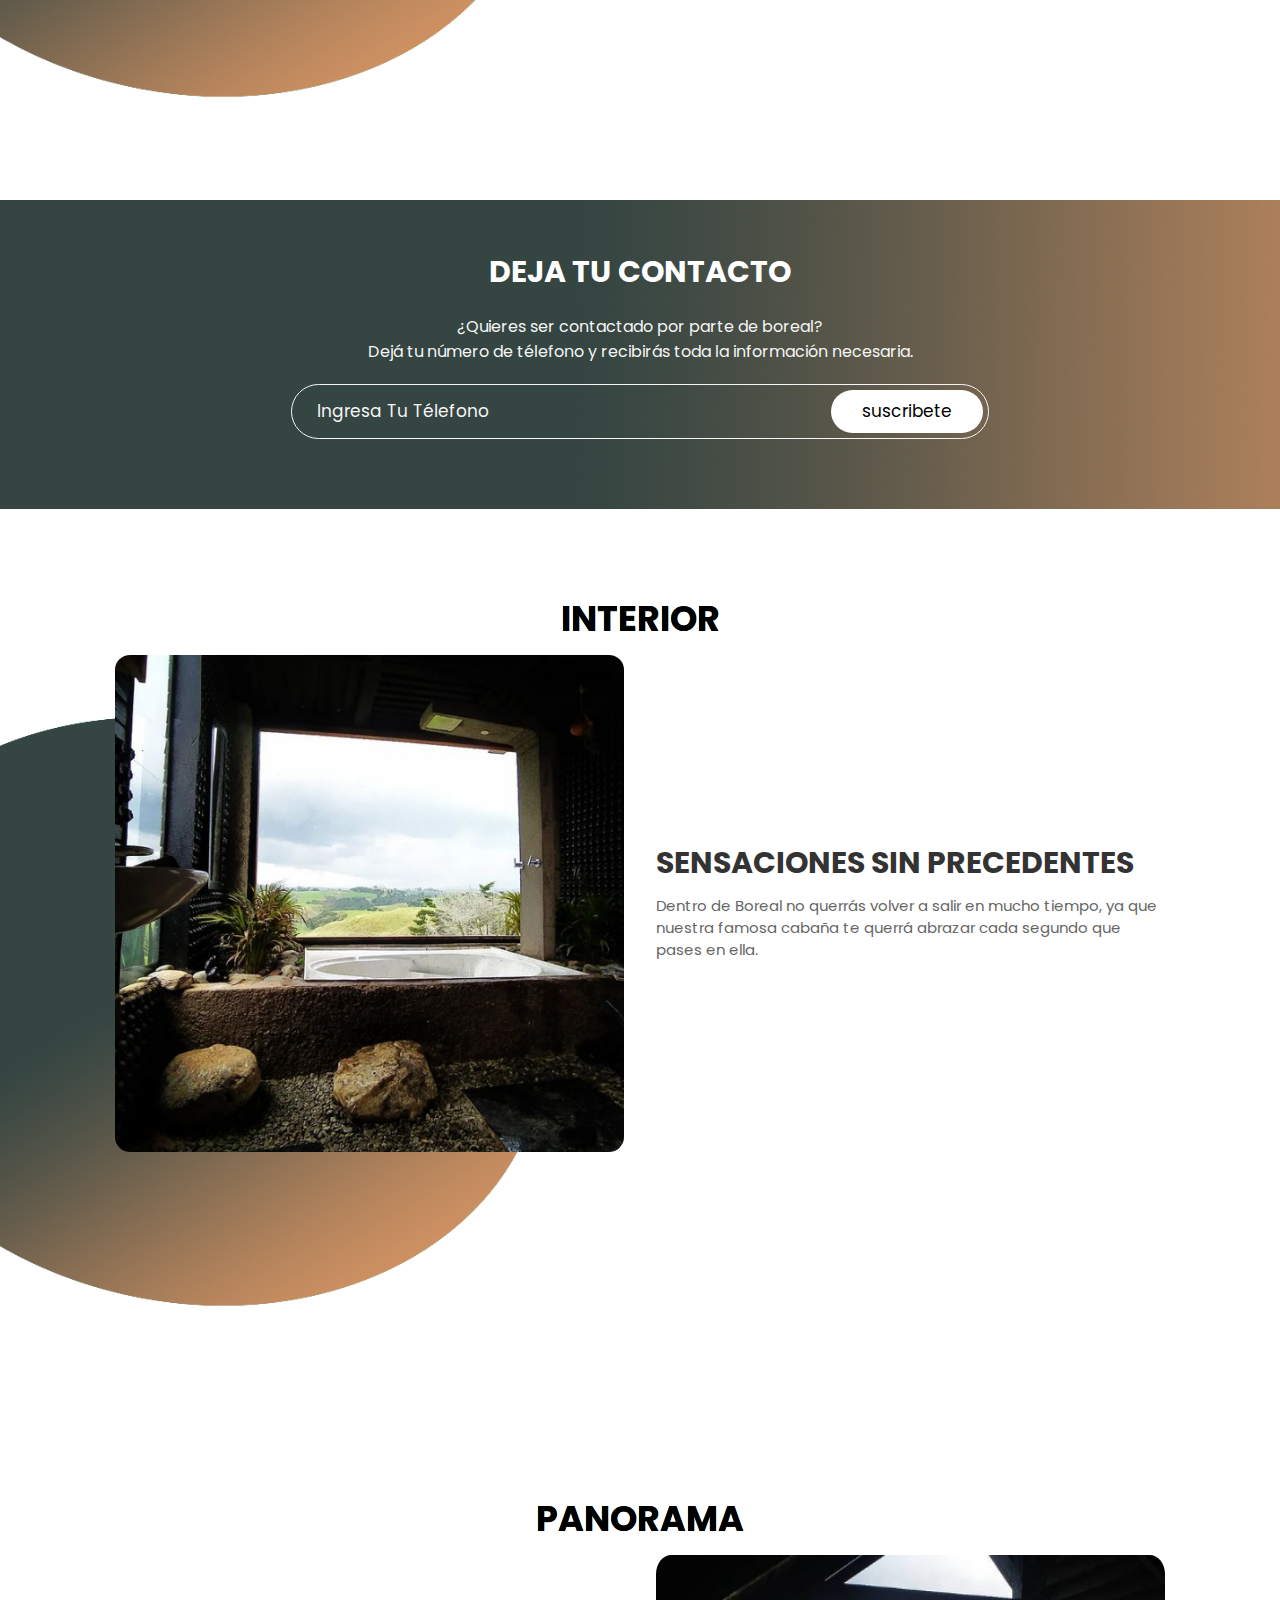
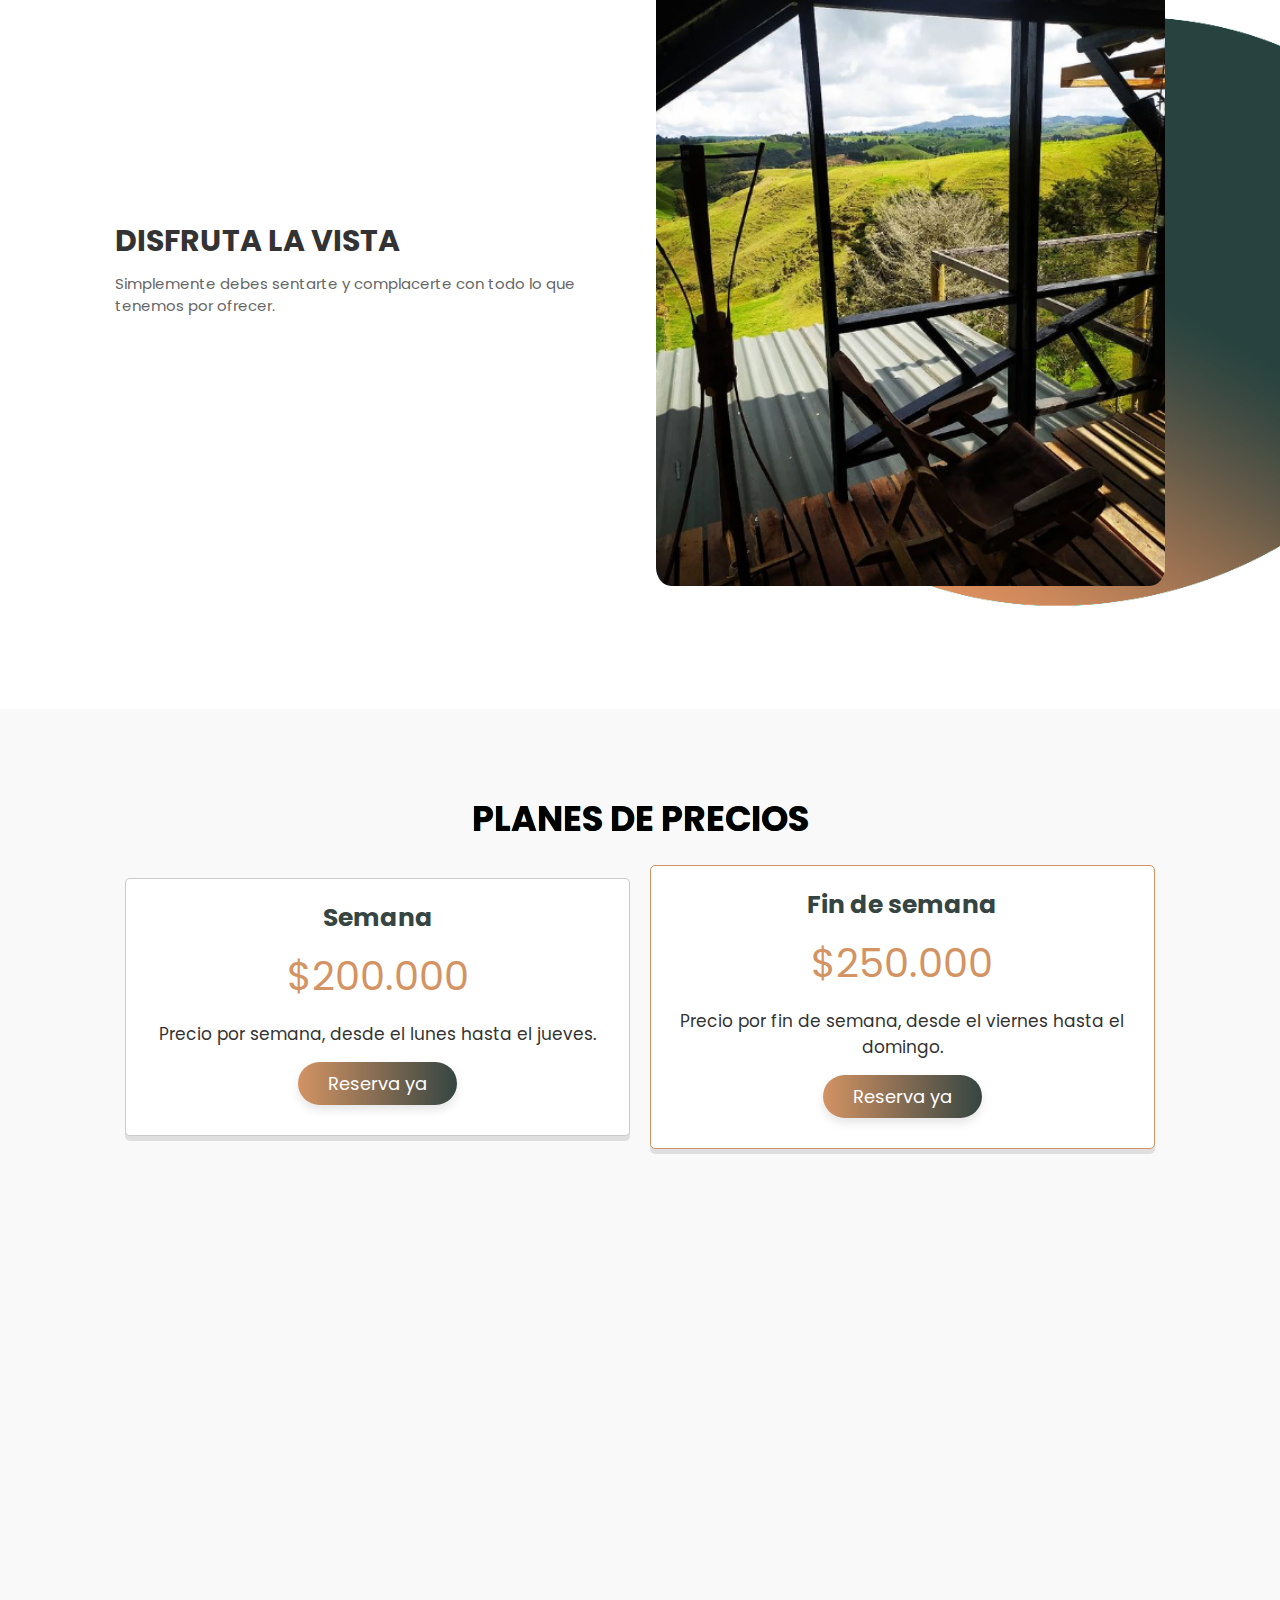
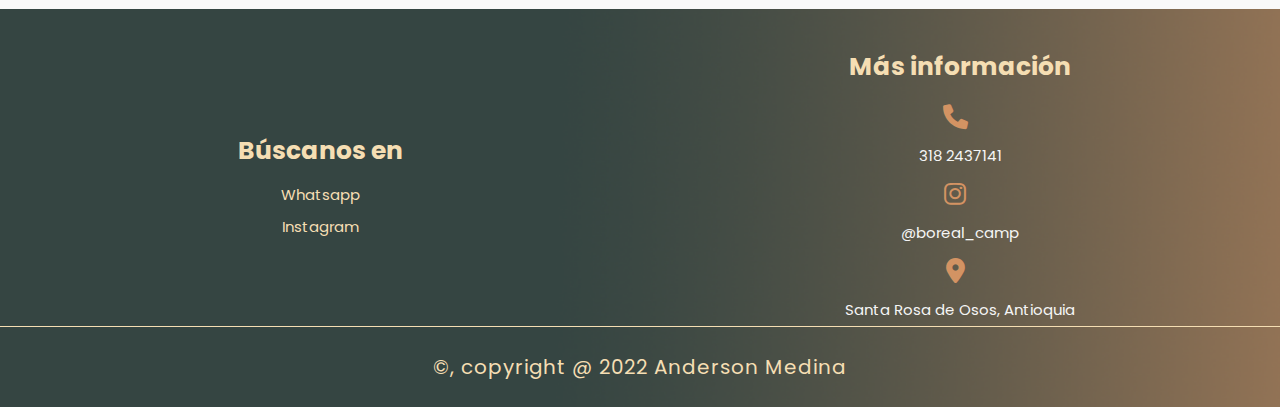
==== commit c116ace0: "cambio en interior cabaña" ====
--- a/Cabana.html
+++ b/Cabana.html
@@ -69,7 +69,7 @@
             </div>
             <div class="content">
                 <h3>SENSACIONES SIN PRECEDENTES</h3>
-                <p>Dentro de Boreal no querrás volver a salir en mucho tiempo.</p>
+                <p>Dentro de Boreal no querrás volver a salir en mucho tiempo, ya que nuestra famosa cabaña te querrá abrazar cada segundo que pases en ella.</p>
             </div>
         </div>
     </section>
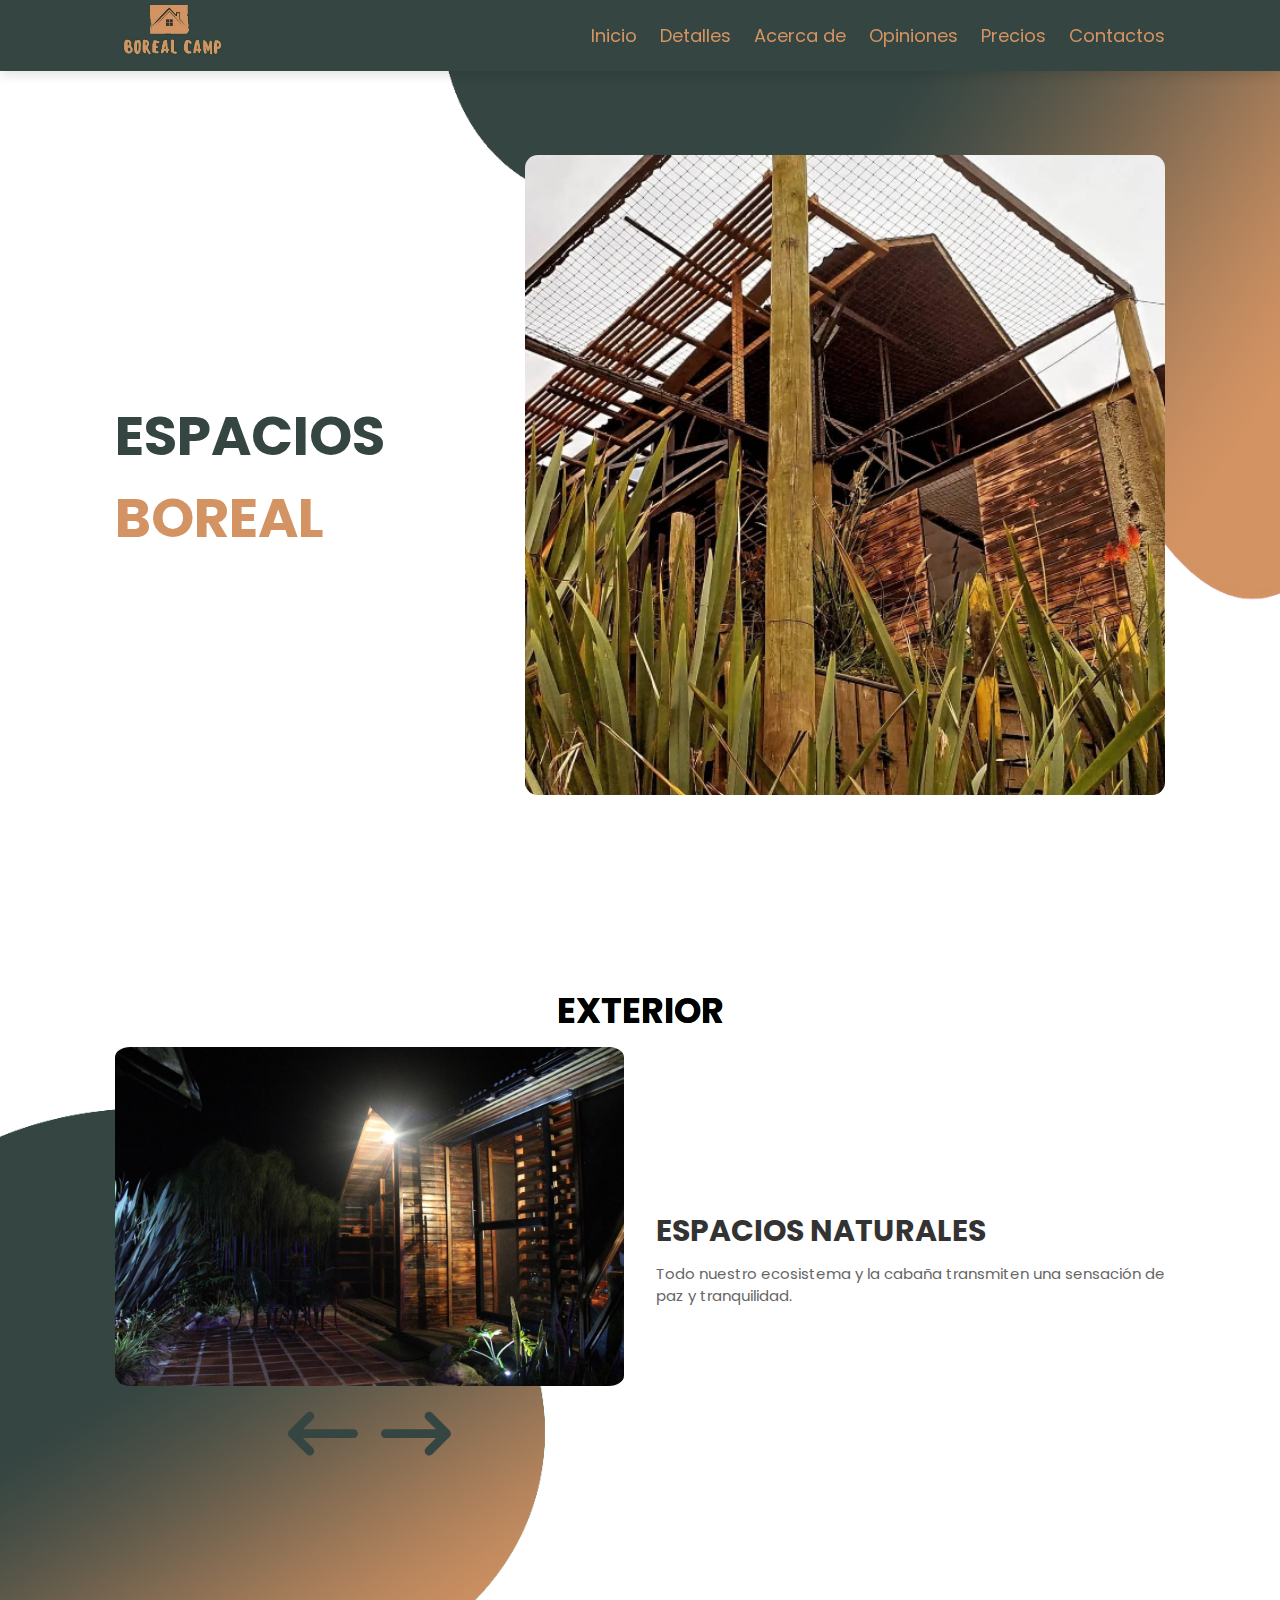
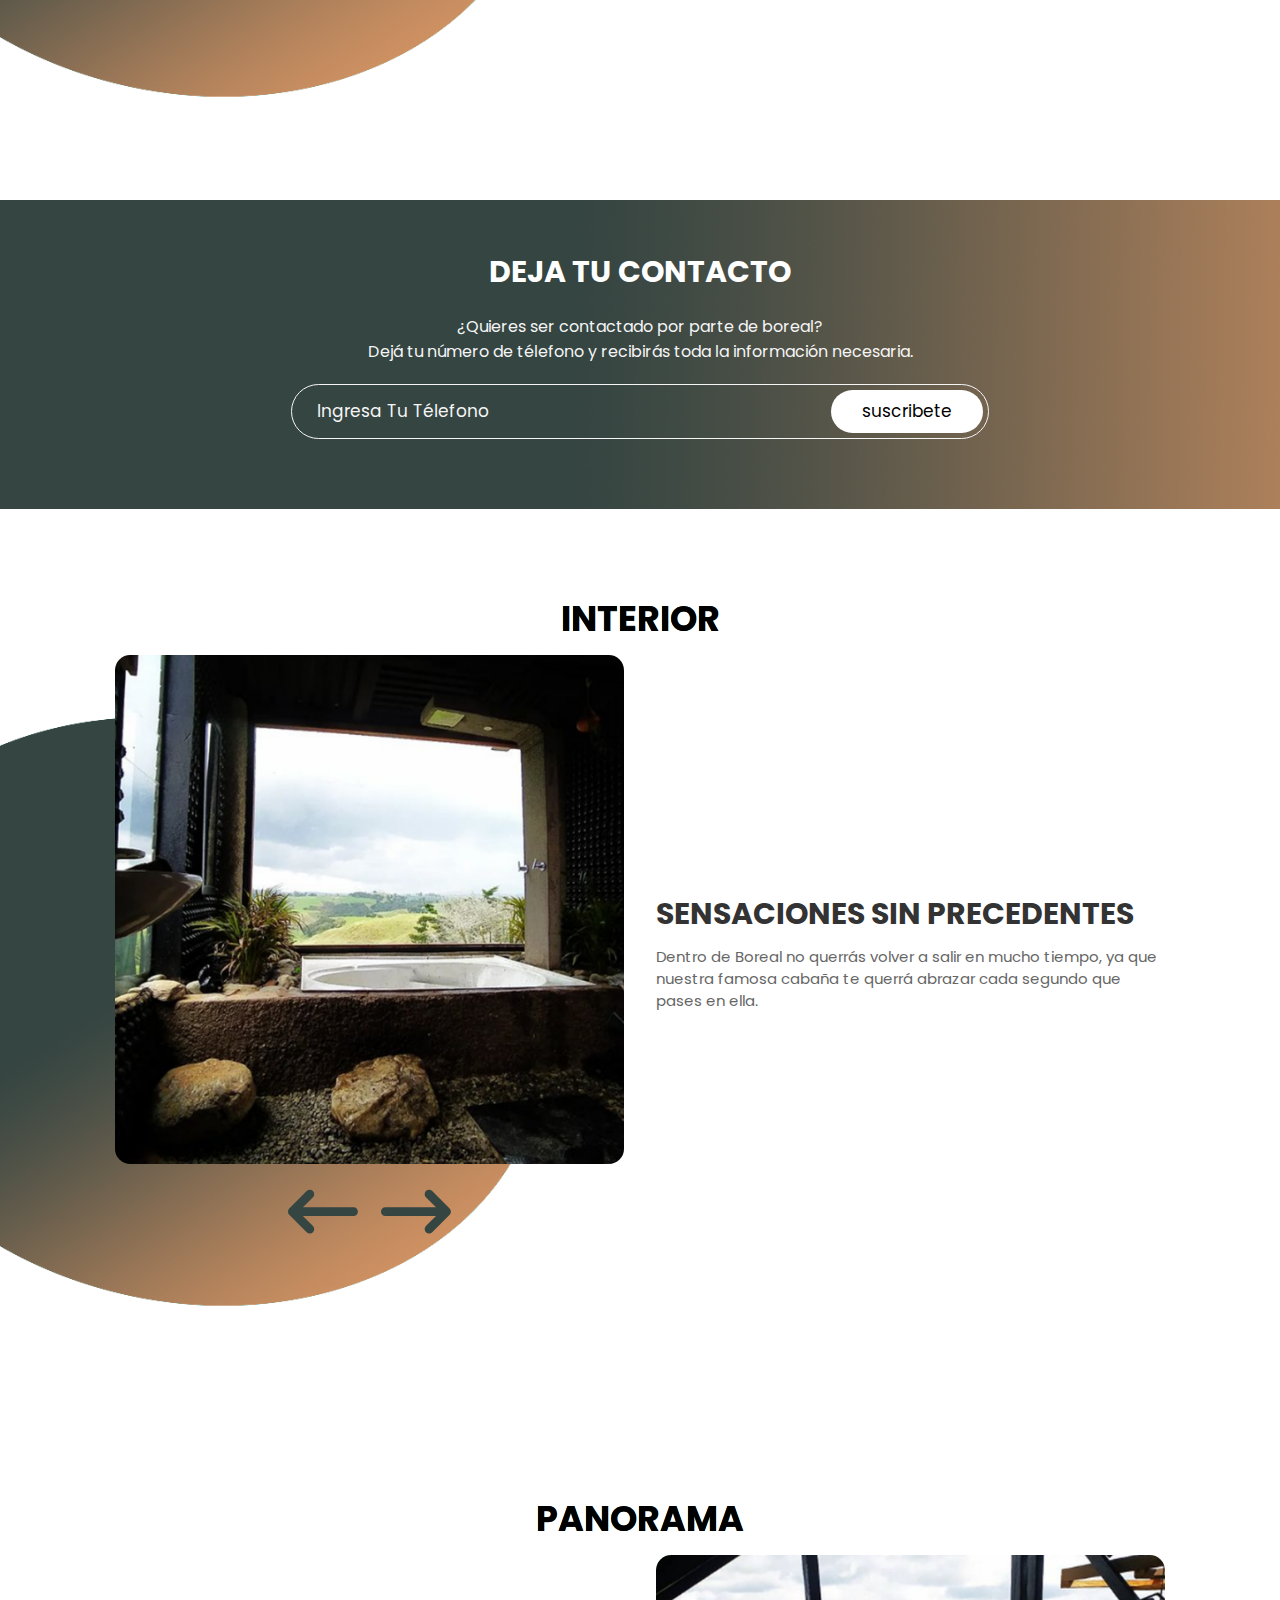
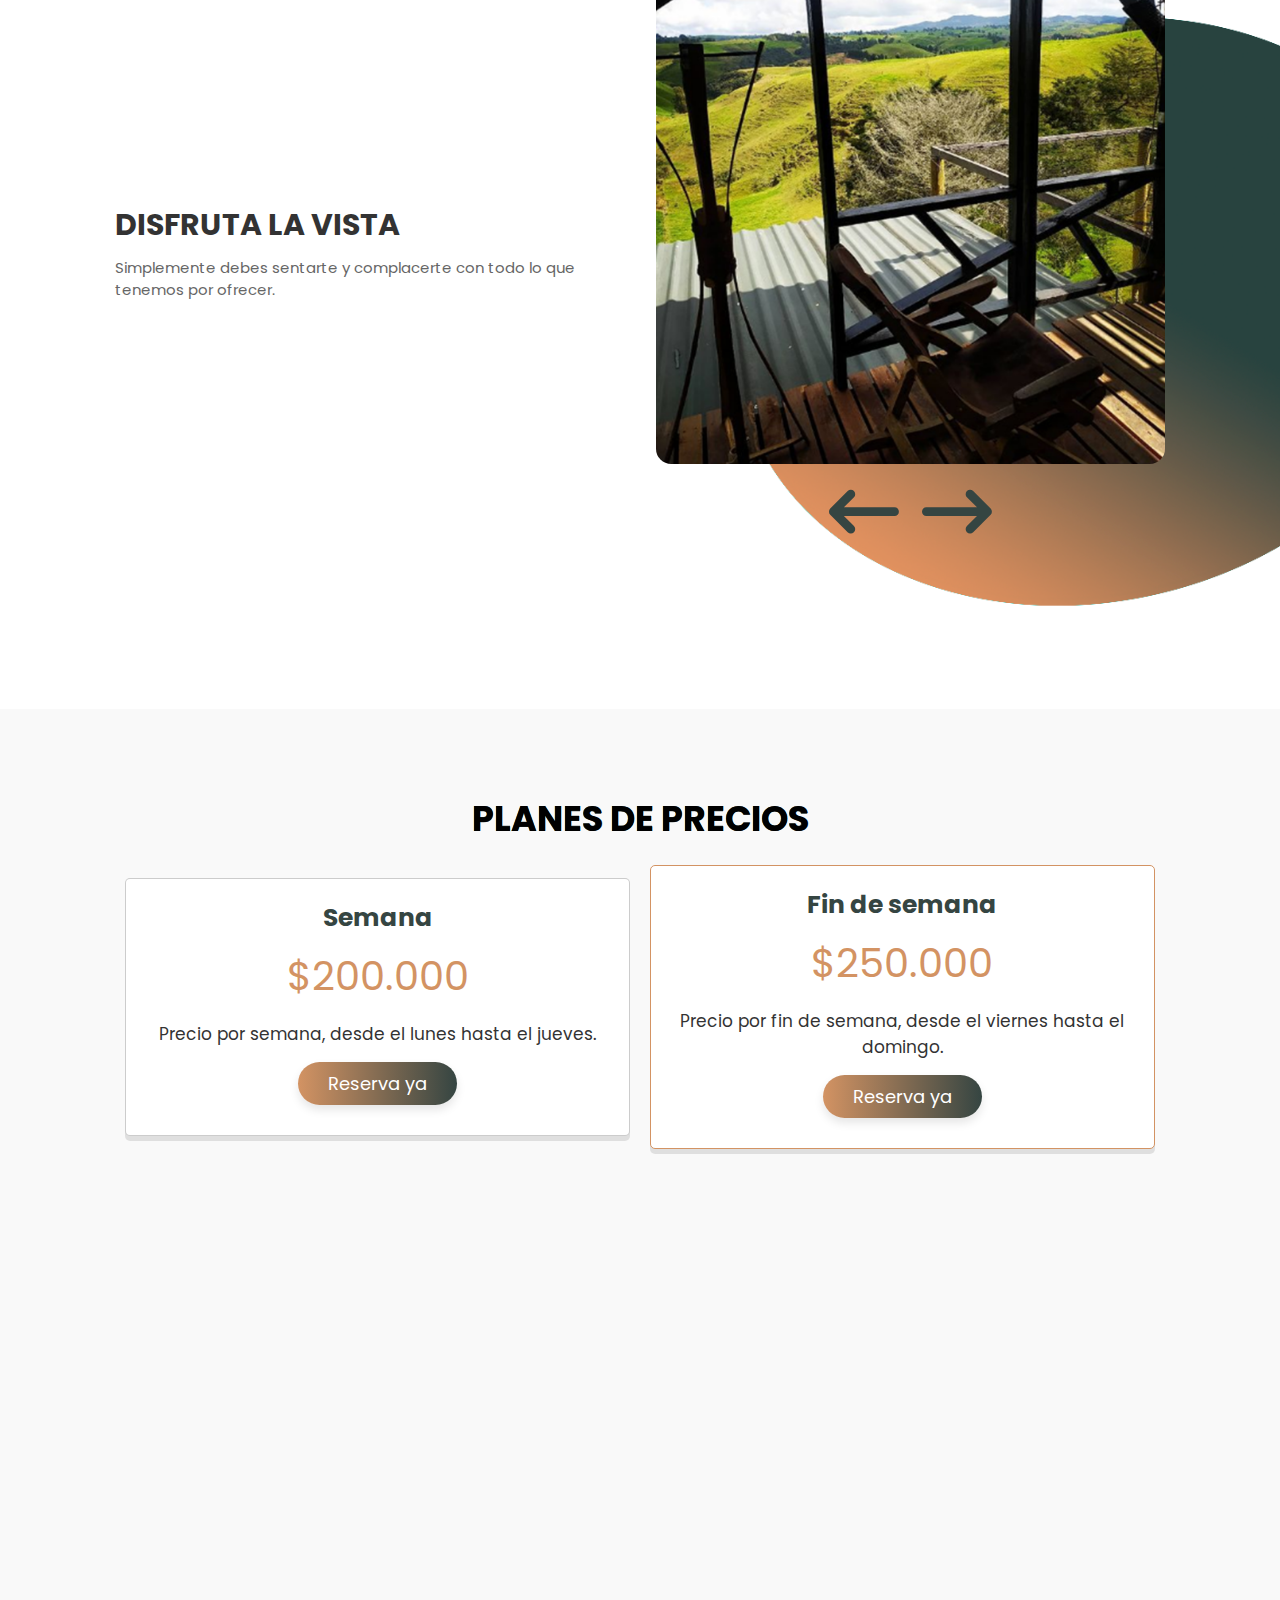
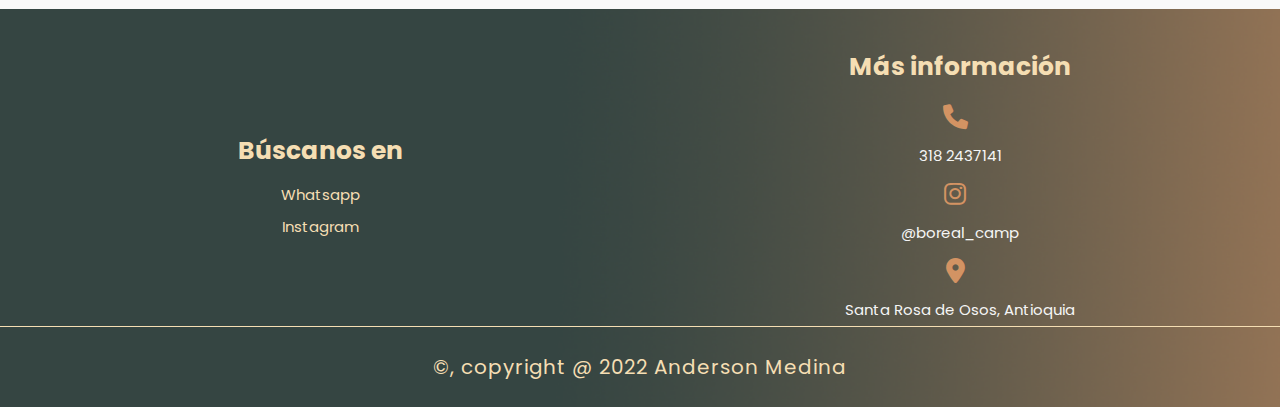
==== commit b092a19d: "Grandes cambios a todo el proyecto, principalmente agregué las flechas" ====
--- a/Cabana.html
+++ b/Cabana.html
@@ -8,6 +8,7 @@
     <link rel="stylesheet" href="https://cdnjs.cloudflare.com/ajax/libs/font-awesome/6.0.0/css/all.min.css">
     <link rel="stylesheet" href="estilosCabana.css">
     <link rel="icon" href="img/icono.png">
+    <script src="JS/cabana.js"></script>
 </head>
 <body>
     <header>
@@ -41,7 +42,9 @@
         <h1 class="heading">EXTERIOR</h1>
         <div class="columna">
             <div class="image">
-                <img src="img/casa6.jpeg" alt="">
+                <img id="imagen_cabana" src="img/casa6.jpeg" alt="">
+                <button id="boton_izquierda"><i class="fa-solid fa-arrow-left-long" ></i></button>
+                <button id="boton_derecha"><i class="fa-solid fa-arrow-right-long" ></i></button>
             </div>
             <div class="content">
                 <h3>ESPACIOS NATURALES</h3>
@@ -65,7 +68,9 @@
         <h1 class="heading">INTERIOR</h1>
         <div class="columna">
             <div class="image">
-                <img src="img/baño.png" alt="">
+                <img id="imagen_cabana_2" src="img/baño.png" alt="">
+                <button id="boton_izquierda_2"><i class="fa-solid fa-arrow-left-long" ></i></button>
+                <button id="boton_derecha_2"><i class="fa-solid fa-arrow-right-long" ></i></button>
             </div>
             <div class="content">
                 <h3>SENSACIONES SIN PRECEDENTES</h3>
@@ -83,7 +88,9 @@
                 <p>Simplemente debes sentarte y complacerte con todo lo que tenemos por ofrecer.</p>
             </div>
             <div class="image">
-                <img src="img/Paisaje.png" alt="">
+                <img id="imagen_cabana_3" src="img/Paisaje.png" alt="">
+                <button id="boton_izquierda_3"><i class="fa-solid fa-arrow-left-long" ></i></button>
+                <button id="boton_derecha_3"><i class="fa-solid fa-arrow-right-long" ></i></button>
             </div>
             
         </div>
--- a/estilosCabana.css
+++ b/estilosCabana.css
@@ -207,11 +207,28 @@
 .acerca_de .columna .image{
     flex: 1 1 40rem;
     margin-right: 3%;
+    text-align: center;
 }
 
 .acerca_de .columna .image img{
     width: 100%;
     border-radius: 3%;
+}
+
+.acerca_de .columna .image i, .acerca_de2 .columna .image i {
+    font-size: 7rem;
+    color: var(--verde);
+}
+
+.acerca_de .columna .image button, .acerca_de2 .columna .image button{
+    background-color: transparent;
+    cursor: pointer;
+    margin: 1rem;
+}
+
+.acerca_de .columna .image button i:hover, .acerca_de2 .columna .image button i:hover{
+    color: aqua;
+    transition: all .8s;
 }
 
 .acerca_de .columna .content{
@@ -254,6 +271,7 @@
 .acerca_de2 .columna .image{
     flex: 1 1 40rem;
     margin-left: 3%;
+    text-align: center;
 }
 
 .acerca_de2 .columna .image img{
@@ -412,6 +430,8 @@
     color: var(--verde);
     text-transform: uppercase;
 }
+
+
 
 
 
